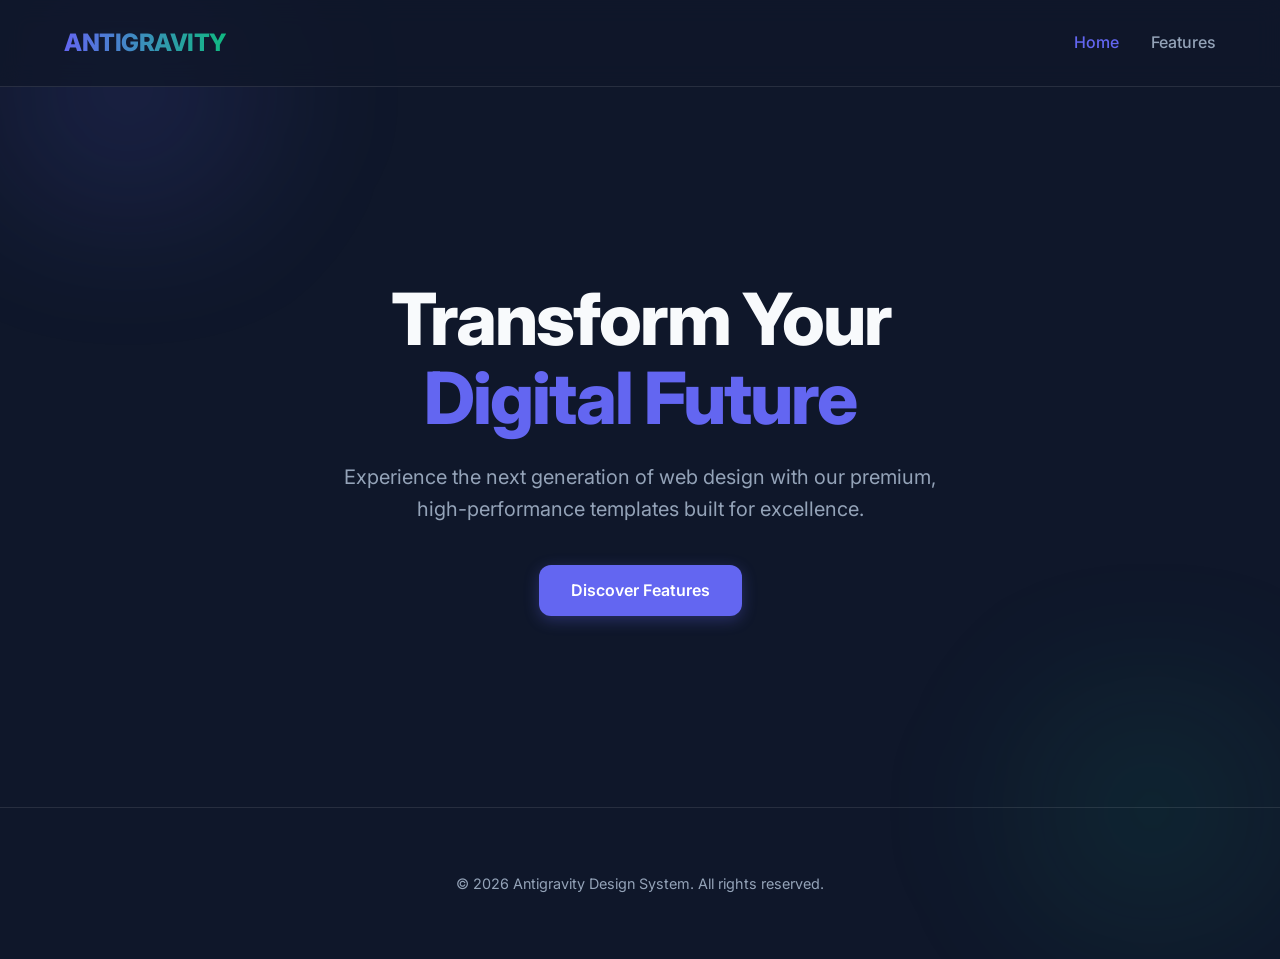
==== page_a.html @ 172df26b "paso1-miembro3" ====
<!DOCTYPE html>
<html lang="en">

<head>
    <meta charset="UTF-8">
    <meta name="viewport" content="width=device-width, initial-scale=1.0">
    <title>Modern Template | Home</title>
    <link rel="stylesheet" href="styles/modern.css">
</head>

<body>
    <nav>
        <div class="logo">ANTIGRAVITY</div>
        <ul class="nav-links">
            <li><a href="page_a.html" class="active">Home</a></li>
            <li><a href="page_b.html">Features</a></li>
        </ul>
    </nav>

    <header class="hero">
        <h1>Transform Your <br><span style="color: var(--primary);">Digital Future</span></h1>
        <p>Experience the next generation of web design with our premium, high-performance templates built for
            excellence.</p>
        <div class="hero-actions">
            <a href="page_b.html" class="btn btn-primary">Discover Features</a>
        </div>
    </header>

    <footer class="footer">
        <p>&copy; 2026 Antigravity Design System. All rights reserved.</p>
    </footer>
</body>

</html>
---- styles/modern.css ----
@import url('https://fonts.googleapis.com/css2?family=Inter:wght@300;400;600;800&display=swap');

:root {
    --primary: #6366f1;
    --primary-hover: #4f46e5;
    --bg-dark: #0f172a;
    --bg-card: rgba(30, 41, 59, 0.7);
    --text-main: #f8fafc;
    --text-muted: #94a3b8;
    --glass-border: rgba(255, 255, 255, 0.1);
    --accent: #10b981;
    --transition: all 0.3s cubic-bezier(0.4, 0, 0.2, 1);
}

* {
    margin: 0;
    padding: 0;
    box-sizing: border-box;
    font-family: 'Inter', sans-serif;
}

body {
    background-color: var(--bg-dark);
    color: var(--text-main);
    line-height: 1.6;
    overflow-x: hidden;
}

/* Background gradient blobs */
body::before {
    content: '';
    position: fixed;
    top: -10%;
    left: -10%;
    width: 40%;
    height: 40%;
    background: radial-gradient(circle, rgba(99, 102, 241, 0.15) 0%, transparent 70%);
    z-index: -1;
    filter: blur(50px);
}

body::after {
    content: '';
    position: fixed;
    bottom: -10%;
    right: -10%;
    width: 40%;
    height: 40%;
    background: radial-gradient(circle, rgba(16, 185, 129, 0.1) 0%, transparent 70%);
    z-index: -1;
    filter: blur(50px);
}

/* Navigation */
nav {
    display: flex;
    justify-content: space-between;
    align-items: center;
    padding: 1.5rem 5%;
    background: rgba(15, 23, 42, 0.8);
    backdrop-filter: blur(12px);
    position: sticky;
    top: 0;
    z-index: 100;
    border-bottom: 1px solid var(--glass-border);
}

.logo {
    font-size: 1.5rem;
    font-weight: 800;
    background: linear-gradient(to right, var(--primary), var(--accent));
    -webkit-background-clip: text;
    -webkit-text-fill-color: transparent;
    letter-spacing: -0.5px;
}

.nav-links {
    display: flex;
    gap: 2rem;
    list-style: none;
}

.nav-links a {
    color: var(--text-muted);
    text-decoration: none;
    font-weight: 500;
    transition: var(--transition);
}

.nav-links a:hover {
    color: var(--text-main);
}

.nav-links a.active {
    color: var(--primary);
}

/* Hero Section */
.hero {
    min-height: 80vh;
    display: flex;
    flex-direction: column;
    justify-content: center;
    align-items: center;
    text-align: center;
    padding: 0 5%;
}

.hero h1 {
    font-size: clamp(2.5rem, 8vw, 4.5rem);
    font-weight: 800;
    margin-bottom: 1.5rem;
    line-height: 1.1;
    letter-spacing: -2px;
}

.hero p {
    font-size: 1.25rem;
    color: var(--text-muted);
    max-width: 600px;
    margin-bottom: 2.5rem;
}

/* Buttons */
.btn {
    padding: 0.8rem 2rem;
    border-radius: 12px;
    font-weight: 600;
    text-decoration: none;
    transition: var(--transition);
    display: inline-block;
}

.btn-primary {
    background-color: var(--primary);
    color: white;
    box-shadow: 0 4px 15px rgba(99, 102, 241, 0.3);
}

.btn-primary:hover {
    background-color: var(--primary-hover);
    transform: translateY(-2px);
    box-shadow: 0 6px 20px rgba(99, 102, 241, 0.4);
}

/* Grid Layout */
.container {
    padding: 4rem 5%;
    max-width: 1200px;
    margin: 0 auto;
}

.grid {
    display: grid;
    grid-template-columns: repeat(auto-fit, minmax(300px, 1fr));
    gap: 2rem;
    margin-top: 3rem;
}

.card {
    background: var(--bg-card);
    border: 1px solid var(--glass-border);
    padding: 2.5rem;
    border-radius: 1.5rem;
    backdrop-filter: blur(8px);
    transition: var(--transition);
}

.card:hover {
    transform: translateY(-5px);
    border-color: var(--primary);
    background: rgba(30, 41, 59, 0.9);
}

.card h3 {
    margin-bottom: 1rem;
    font-size: 1.5rem;
}

.card p {
    color: var(--text-muted);
}

footer {
    text-align: center;
    padding: 4rem 0;
    border-top: 1px solid var(--glass-border);
    color: var(--text-muted);
    font-size: 0.9rem;
}
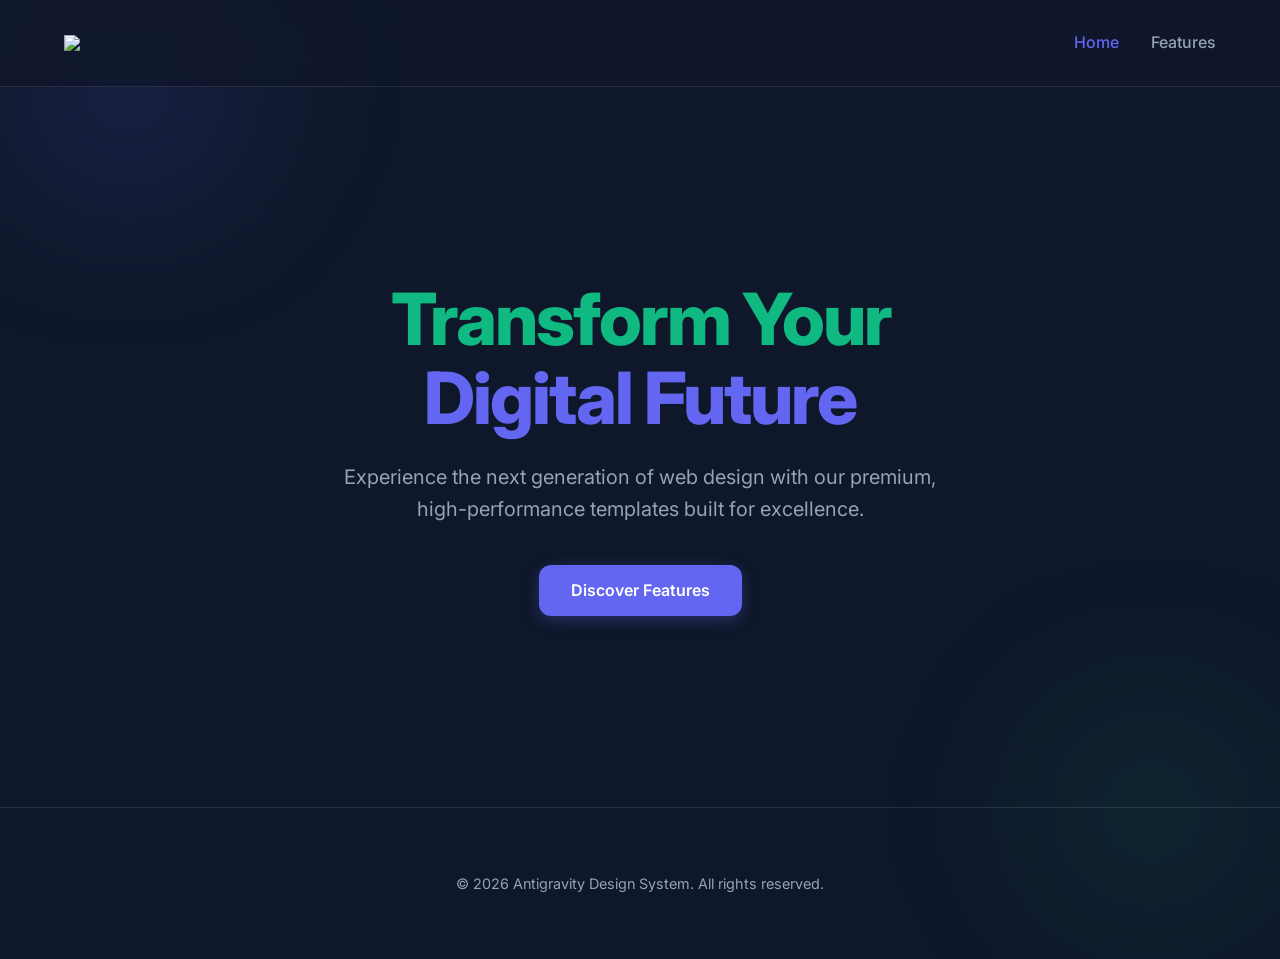
==== commit bc792faf: "logos" ====
--- a/page_a.html
+++ b/page_a.html
@@ -4,13 +4,16 @@
 <head>
     <meta charset="UTF-8">
     <meta name="viewport" content="width=device-width, initial-scale=1.0">
-    <title>Modern Template | Home</title>
-    <link rel="stylesheet" href="styles/modern.css">
+    <title>Pagina A</title>
+    <link rel="stylesheet" href="styles/Pagina_A.css">
 </head>
 
 <body>
     <nav>
-        <div class="logo">ANTIGRAVITY</div>
+        <div class="logo">
+            <img
+                src="https://th.bing.com/th/id/OIP.6TKTJwZ8x7ROFQXD1SeyhwHaHa?w=151&h=180&c=7&r=0&o=7&dpr=1.5&pid=1.7&rm=3">
+        </div>
         <ul class="nav-links">
             <li><a href="page_a.html" class="active">Home</a></li>
             <li><a href="page_b.html">Features</a></li>
--- a/styles/Pagina_A.css
+++ b/styles/Pagina_A.css
@@ -0,0 +1,191 @@
+@import url('https://fonts.googleapis.com/css2?family=Inter:wght@300;400;600;800&display=swap');
+
+:root {
+    --primary: #6366f1;
+    --primary-hover: #4f46e5;
+    --bg-dark: #0f172a;
+    --bg-card: rgba(30, 41, 59, 0.7);
+    --text-main: #f8fafc;
+    --text-muted: #94a3b8;
+    --glass-border: rgba(255, 255, 255, 0.1);
+    --accent: #10b981;
+    --transition: all 0.3s cubic-bezier(0.4, 0, 0.2, 1);
+}
+
+* {
+    margin: 0;
+    padding: 0;
+    box-sizing: border-box;
+    font-family: 'Inter', sans-serif;
+}
+
+body {
+    background-color: var(--bg-dark);
+    color: var(--text-main);
+    line-height: 1.6;
+    overflow-x: hidden;
+}
+
+/* Background gradient blobs */
+body::before {
+    content: '';
+    position: fixed;
+    top: -10%;
+    left: -10%;
+    width: 40%;
+    height: 40%;
+    background: radial-gradient(circle, rgba(99, 102, 241, 0.15) 0%, transparent 70%);
+    z-index: -1;
+    filter: blur(50px);
+}
+
+body::after {
+    content: '';
+    position: fixed;
+    bottom: -10%;
+    right: -10%;
+    width: 40%;
+    height: 40%;
+    background: radial-gradient(circle, rgba(16, 185, 129, 0.1) 0%, transparent 70%);
+    z-index: -1;
+    filter: blur(50px);
+}
+
+/* Navigation */
+nav {
+    display: flex;
+    justify-content: space-between;
+    align-items: center;
+    padding: 1.5rem 5%;
+    background: rgba(15, 23, 42, 0.8);
+    backdrop-filter: blur(12px);
+    position: sticky;
+    top: 0;
+    z-index: 100;
+    border-bottom: 1px solid var(--glass-border);
+}
+
+.logo {
+    font-size: 1.5rem;
+    font-weight: 800;
+    background: linear-gradient(to right, var(--primary), var(--accent));
+    -webkit-background-clip: text;
+    -webkit-text-fill-color: transparent;
+    letter-spacing: -0.5px;
+}
+
+.nav-links {
+    display: flex;
+    gap: 2rem;
+    list-style: none;
+}
+
+.nav-links a {
+    color: var(--text-muted);
+    text-decoration: none;
+    font-weight: 500;
+    transition: var(--transition);
+}
+
+.nav-links a:hover {
+    color: var(--text-main);
+}
+
+.nav-links a.active {
+    color: var(--primary);
+}
+
+/* Hero Section */
+.hero {
+    min-height: 80vh;
+    display: flex;
+    flex-direction: column;
+    justify-content: center;
+    align-items: center;
+    text-align: center;
+    padding: 0 5%;
+}
+
+.hero h1 {
+    font-size: clamp(2.5rem, 8vw, 4.5rem);
+    color: #10b981;
+    font-weight: 800;
+    margin-bottom: 1.5rem;
+    line-height: 1.1;
+    letter-spacing: -2px;
+}
+
+.hero p {
+    font-size: 1.25rem;
+    color: var(--text-muted);
+    max-width: 600px;
+    margin-bottom: 2.5rem;
+}
+
+/* Buttons */
+.btn {
+    padding: 0.8rem 2rem;
+    border-radius: 12px;
+    font-weight: 600;
+    text-decoration: none;
+    transition: var(--transition);
+    display: inline-block;
+}
+
+.btn-primary {
+    background-color: var(--primary);
+    color: white;
+    box-shadow: 0 4px 15px rgba(99, 102, 241, 0.3);
+}
+
+.btn-primary:hover {
+    background-color: var(--primary-hover);
+    transform: translateY(-2px);
+    box-shadow: 0 6px 20px rgba(99, 102, 241, 0.4);
+}
+
+/* Grid Layout */
+.container {
+    padding: 4rem 5%;
+    max-width: 1200px;
+    margin: 0 auto;
+}
+
+.grid {
+    display: grid;
+    grid-template-columns: repeat(auto-fit, minmax(300px, 1fr));
+    gap: 2rem;
+    margin-top: 3rem;
+}
+
+.card {
+    background: var(--bg-card);
+    border: 1px solid var(--glass-border);
+    padding: 2.5rem;
+    border-radius: 1.5rem;
+    backdrop-filter: blur(8px);
+    transition: var(--transition);
+}
+
+.card:hover {
+    transform: translateY(-5px);
+    border-color: var(--primary);
+    background: rgba(30, 41, 59, 0.9);
+}
+
+.card h3 {
+    margin-bottom: 1rem;
+    font-size: 1.5rem;
+}
+
+.card p {
+    color: var(--text-muted);
+}
+
+footer {
+    text-align: center;
+    padding: 4rem 0;
+    border-top: 1px solid var(--glass-border);
+    color: var(--text-muted);
+    font-size: 0.9rem;
+}
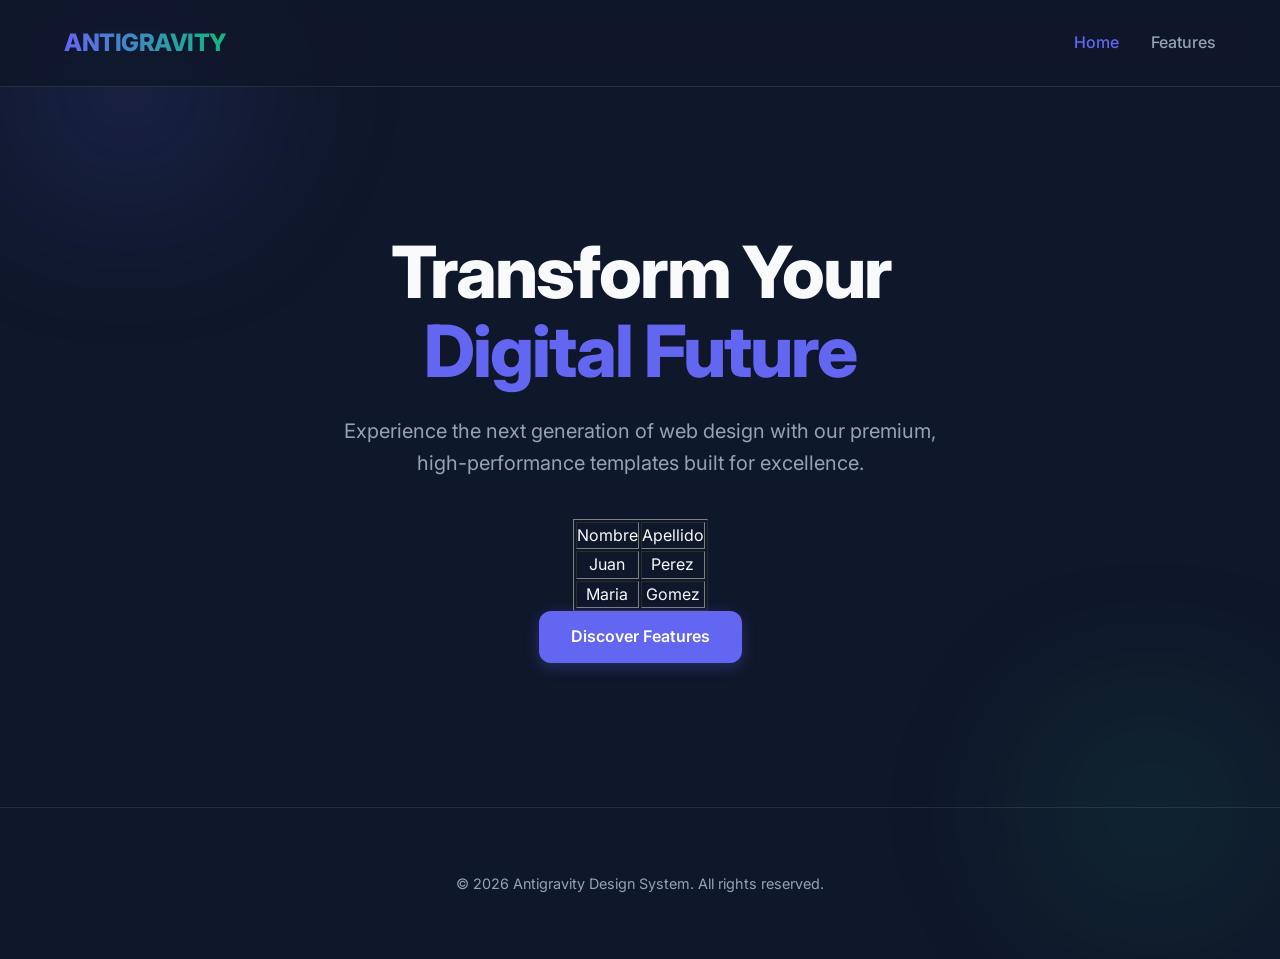
==== commit 4026dbb8: "tabla 1" ====
--- a/page_a.html
+++ b/page_a.html
@@ -4,16 +4,13 @@
 <head>
     <meta charset="UTF-8">
     <meta name="viewport" content="width=device-width, initial-scale=1.0">
-    <title>Pagina A</title>
-    <link rel="stylesheet" href="styles/Pagina_A.css">
+    <title>Modern Template | Home</title>
+    <link rel="stylesheet" href="styles/modern.css">
 </head>
 
 <body>
     <nav>
-        <div class="logo">
-            <img
-                src="https://th.bing.com/th/id/OIP.6TKTJwZ8x7ROFQXD1SeyhwHaHa?w=151&h=180&c=7&r=0&o=7&dpr=1.5&pid=1.7&rm=3">
-        </div>
+        <div class="logo">ANTIGRAVITY</div>
         <ul class="nav-links">
             <li><a href="page_a.html" class="active">Home</a></li>
             <li><a href="page_b.html">Features</a></li>
@@ -24,6 +21,20 @@
         <h1>Transform Your <br><span style="color: var(--primary);">Digital Future</span></h1>
         <p>Experience the next generation of web design with our premium, high-performance templates built for
             excellence.</p>
+        <table border="1">
+            <tr>
+                <td>Nombre</td>
+                <td>Apellido</td>
+            </tr>
+            <tr>
+                <td>Juan</td>
+                <td>Perez</td>
+            </tr>
+            <tr>
+                <td>Maria</td>
+                <td>Gomez</td>
+            </tr>
+        </table>
         <div class="hero-actions">
             <a href="page_b.html" class="btn btn-primary">Discover Features</a>
         </div>
--- a/styles/modern.css
+++ b/styles/modern.css
@@ -0,0 +1,190 @@
+@import url('https://fonts.googleapis.com/css2?family=Inter:wght@300;400;600;800&display=swap');
+
+:root {
+    --primary: #6366f1;
+    --primary-hover: #4f46e5;
+    --bg-dark: #0f172a;
+    --bg-card: rgba(30, 41, 59, 0.7);
+    --text-main: #f8fafc;
+    --text-muted: #94a3b8;
+    --glass-border: rgba(255, 255, 255, 0.1);
+    --accent: #10b981;
+    --transition: all 0.3s cubic-bezier(0.4, 0, 0.2, 1);
+}
+
+* {
+    margin: 0;
+    padding: 0;
+    box-sizing: border-box;
+    font-family: 'Inter', sans-serif;
+}
+
+body {
+    background-color: var(--bg-dark);
+    color: var(--text-main);
+    line-height: 1.6;
+    overflow-x: hidden;
+}
+
+/* Background gradient blobs */
+body::before {
+    content: '';
+    position: fixed;
+    top: -10%;
+    left: -10%;
+    width: 40%;
+    height: 40%;
+    background: radial-gradient(circle, rgba(99, 102, 241, 0.15) 0%, transparent 70%);
+    z-index: -1;
+    filter: blur(50px);
+}
+
+body::after {
+    content: '';
+    position: fixed;
+    bottom: -10%;
+    right: -10%;
+    width: 40%;
+    height: 40%;
+    background: radial-gradient(circle, rgba(16, 185, 129, 0.1) 0%, transparent 70%);
+    z-index: -1;
+    filter: blur(50px);
+}
+
+/* Navigation */
+nav {
+    display: flex;
+    justify-content: space-between;
+    align-items: center;
+    padding: 1.5rem 5%;
+    background: rgba(15, 23, 42, 0.8);
+    backdrop-filter: blur(12px);
+    position: sticky;
+    top: 0;
+    z-index: 100;
+    border-bottom: 1px solid var(--glass-border);
+}
+
+.logo {
+    font-size: 1.5rem;
+    font-weight: 800;
+    background: linear-gradient(to right, var(--primary), var(--accent));
+    -webkit-background-clip: text;
+    -webkit-text-fill-color: transparent;
+    letter-spacing: -0.5px;
+}
+
+.nav-links {
+    display: flex;
+    gap: 2rem;
+    list-style: none;
+}
+
+.nav-links a {
+    color: var(--text-muted);
+    text-decoration: none;
+    font-weight: 500;
+    transition: var(--transition);
+}
+
+.nav-links a:hover {
+    color: var(--text-main);
+}
+
+.nav-links a.active {
+    color: var(--primary);
+}
+
+/* Hero Section */
+.hero {
+    min-height: 80vh;
+    display: flex;
+    flex-direction: column;
+    justify-content: center;
+    align-items: center;
+    text-align: center;
+    padding: 0 5%;
+}
+
+.hero h1 {
+    font-size: clamp(2.5rem, 8vw, 4.5rem);
+    font-weight: 800;
+    margin-bottom: 1.5rem;
+    line-height: 1.1;
+    letter-spacing: -2px;
+}
+
+.hero p {
+    font-size: 1.25rem;
+    color: var(--text-muted);
+    max-width: 600px;
+    margin-bottom: 2.5rem;
+}
+
+/* Buttons */
+.btn {
+    padding: 0.8rem 2rem;
+    border-radius: 12px;
+    font-weight: 600;
+    text-decoration: none;
+    transition: var(--transition);
+    display: inline-block;
+}
+
+.btn-primary {
+    background-color: var(--primary);
+    color: white;
+    box-shadow: 0 4px 15px rgba(99, 102, 241, 0.3);
+}
+
+.btn-primary:hover {
+    background-color: var(--primary-hover);
+    transform: translateY(-2px);
+    box-shadow: 0 6px 20px rgba(99, 102, 241, 0.4);
+}
+
+/* Grid Layout */
+.container {
+    padding: 4rem 5%;
+    max-width: 1200px;
+    margin: 0 auto;
+}
+
+.grid {
+    display: grid;
+    grid-template-columns: repeat(auto-fit, minmax(300px, 1fr));
+    gap: 2rem;
+    margin-top: 3rem;
+}
+
+.card {
+    background: var(--bg-card);
+    border: 1px solid var(--glass-border);
+    padding: 2.5rem;
+    border-radius: 1.5rem;
+    backdrop-filter: blur(8px);
+    transition: var(--transition);
+}
+
+.card:hover {
+    transform: translateY(-5px);
+    border-color: var(--primary);
+    background: rgba(30, 41, 59, 0.9);
+}
+
+.card h3 {
+    margin-bottom: 1rem;
+    font-size: 1.5rem;
+}
+
+.card p {
+    color: var(--text-muted);
+}
+
+footer {
+    text-align: center;
+    padding: 4rem 0;
+    border-top: 1px solid var(--glass-border);
+    color: var(--text-muted);
+    font-size: 0.9rem;
+}
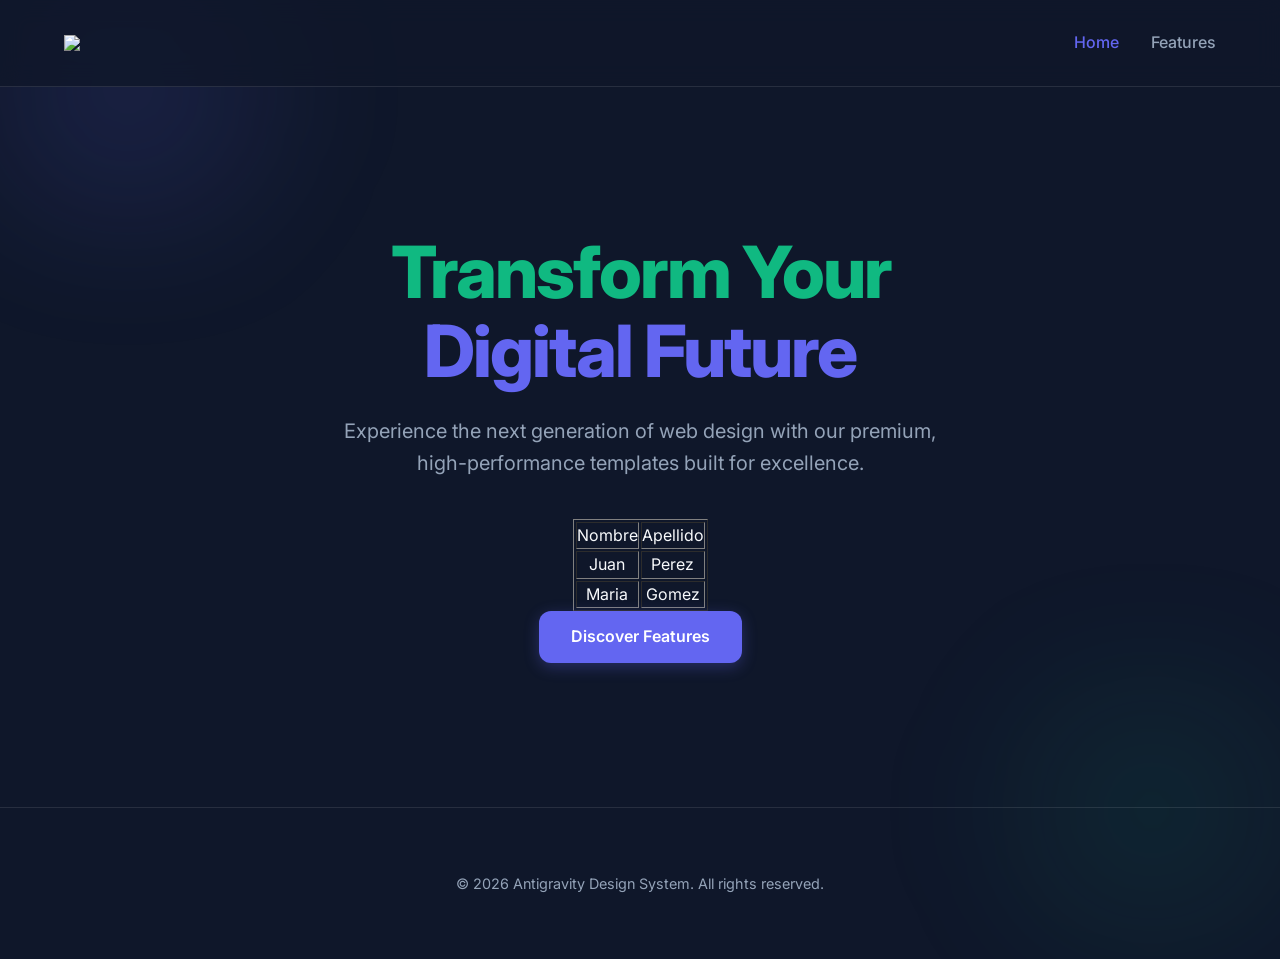
==== commit a7670d4d: "Merge branch 'main' of https://github.com/OmarCTMX/PRACTICA_01_RNM" ====
--- a/page_a.html
+++ b/page_a.html
@@ -4,13 +4,16 @@
 <head>
     <meta charset="UTF-8">
     <meta name="viewport" content="width=device-width, initial-scale=1.0">
-    <title>Modern Template | Home</title>
-    <link rel="stylesheet" href="styles/modern.css">
+    <title>Pagina A</title>
+    <link rel="stylesheet" href="styles/Pagina_A.css">
 </head>
 
 <body>
     <nav>
-        <div class="logo">ANTIGRAVITY</div>
+        <div class="logo">
+            <img
+                src="https://th.bing.com/th/id/OIP.6TKTJwZ8x7ROFQXD1SeyhwHaHa?w=151&h=180&c=7&r=0&o=7&dpr=1.5&pid=1.7&rm=3">
+        </div>
         <ul class="nav-links">
             <li><a href="page_a.html" class="active">Home</a></li>
             <li><a href="page_b.html">Features</a></li>
--- a/styles/Pagina_A.css
+++ b/styles/Pagina_A.css
@@ -0,0 +1,191 @@
+@import url('https://fonts.googleapis.com/css2?family=Inter:wght@300;400;600;800&display=swap');
+
+:root {
+    --primary: #6366f1;
+    --primary-hover: #4f46e5;
+    --bg-dark: #0f172a;
+    --bg-card: rgba(30, 41, 59, 0.7);
+    --text-main: #f8fafc;
+    --text-muted: #94a3b8;
+    --glass-border: rgba(255, 255, 255, 0.1);
+    --accent: #10b981;
+    --transition: all 0.3s cubic-bezier(0.4, 0, 0.2, 1);
+}
+
+* {
+    margin: 0;
+    padding: 0;
+    box-sizing: border-box;
+    font-family: 'Inter', sans-serif;
+}
+
+body {
+    background-color: var(--bg-dark);
+    color: var(--text-main);
+    line-height: 1.6;
+    overflow-x: hidden;
+}
+
+/* Background gradient blobs */
+body::before {
+    content: '';
+    position: fixed;
+    top: -10%;
+    left: -10%;
+    width: 40%;
+    height: 40%;
+    background: radial-gradient(circle, rgba(99, 102, 241, 0.15) 0%, transparent 70%);
+    z-index: -1;
+    filter: blur(50px);
+}
+
+body::after {
+    content: '';
+    position: fixed;
+    bottom: -10%;
+    right: -10%;
+    width: 40%;
+    height: 40%;
+    background: radial-gradient(circle, rgba(16, 185, 129, 0.1) 0%, transparent 70%);
+    z-index: -1;
+    filter: blur(50px);
+}
+
+/* Navigation */
+nav {
+    display: flex;
+    justify-content: space-between;
+    align-items: center;
+    padding: 1.5rem 5%;
+    background: rgba(15, 23, 42, 0.8);
+    backdrop-filter: blur(12px);
+    position: sticky;
+    top: 0;
+    z-index: 100;
+    border-bottom: 1px solid var(--glass-border);
+}
+
+.logo {
+    font-size: 1.5rem;
+    font-weight: 800;
+    background: linear-gradient(to right, var(--primary), var(--accent));
+    -webkit-background-clip: text;
+    -webkit-text-fill-color: transparent;
+    letter-spacing: -0.5px;
+}
+
+.nav-links {
+    display: flex;
+    gap: 2rem;
+    list-style: none;
+}
+
+.nav-links a {
+    color: var(--text-muted);
+    text-decoration: none;
+    font-weight: 500;
+    transition: var(--transition);
+}
+
+.nav-links a:hover {
+    color: var(--text-main);
+}
+
+.nav-links a.active {
+    color: var(--primary);
+}
+
+/* Hero Section */
+.hero {
+    min-height: 80vh;
+    display: flex;
+    flex-direction: column;
+    justify-content: center;
+    align-items: center;
+    text-align: center;
+    padding: 0 5%;
+}
+
+.hero h1 {
+    font-size: clamp(2.5rem, 8vw, 4.5rem);
+    color: #10b981;
+    font-weight: 800;
+    margin-bottom: 1.5rem;
+    line-height: 1.1;
+    letter-spacing: -2px;
+}
+
+.hero p {
+    font-size: 1.25rem;
+    color: var(--text-muted);
+    max-width: 600px;
+    margin-bottom: 2.5rem;
+}
+
+/* Buttons */
+.btn {
+    padding: 0.8rem 2rem;
+    border-radius: 12px;
+    font-weight: 600;
+    text-decoration: none;
+    transition: var(--transition);
+    display: inline-block;
+}
+
+.btn-primary {
+    background-color: var(--primary);
+    color: white;
+    box-shadow: 0 4px 15px rgba(99, 102, 241, 0.3);
+}
+
+.btn-primary:hover {
+    background-color: var(--primary-hover);
+    transform: translateY(-2px);
+    box-shadow: 0 6px 20px rgba(99, 102, 241, 0.4);
+}
+
+/* Grid Layout */
+.container {
+    padding: 4rem 5%;
+    max-width: 1200px;
+    margin: 0 auto;
+}
+
+.grid {
+    display: grid;
+    grid-template-columns: repeat(auto-fit, minmax(300px, 1fr));
+    gap: 2rem;
+    margin-top: 3rem;
+}
+
+.card {
+    background: var(--bg-card);
+    border: 1px solid var(--glass-border);
+    padding: 2.5rem;
+    border-radius: 1.5rem;
+    backdrop-filter: blur(8px);
+    transition: var(--transition);
+}
+
+.card:hover {
+    transform: translateY(-5px);
+    border-color: var(--primary);
+    background: rgba(30, 41, 59, 0.9);
+}
+
+.card h3 {
+    margin-bottom: 1rem;
+    font-size: 1.5rem;
+}
+
+.card p {
+    color: var(--text-muted);
+}
+
+footer {
+    text-align: center;
+    padding: 4rem 0;
+    border-top: 1px solid var(--glass-border);
+    color: var(--text-muted);
+    font-size: 0.9rem;
+}
